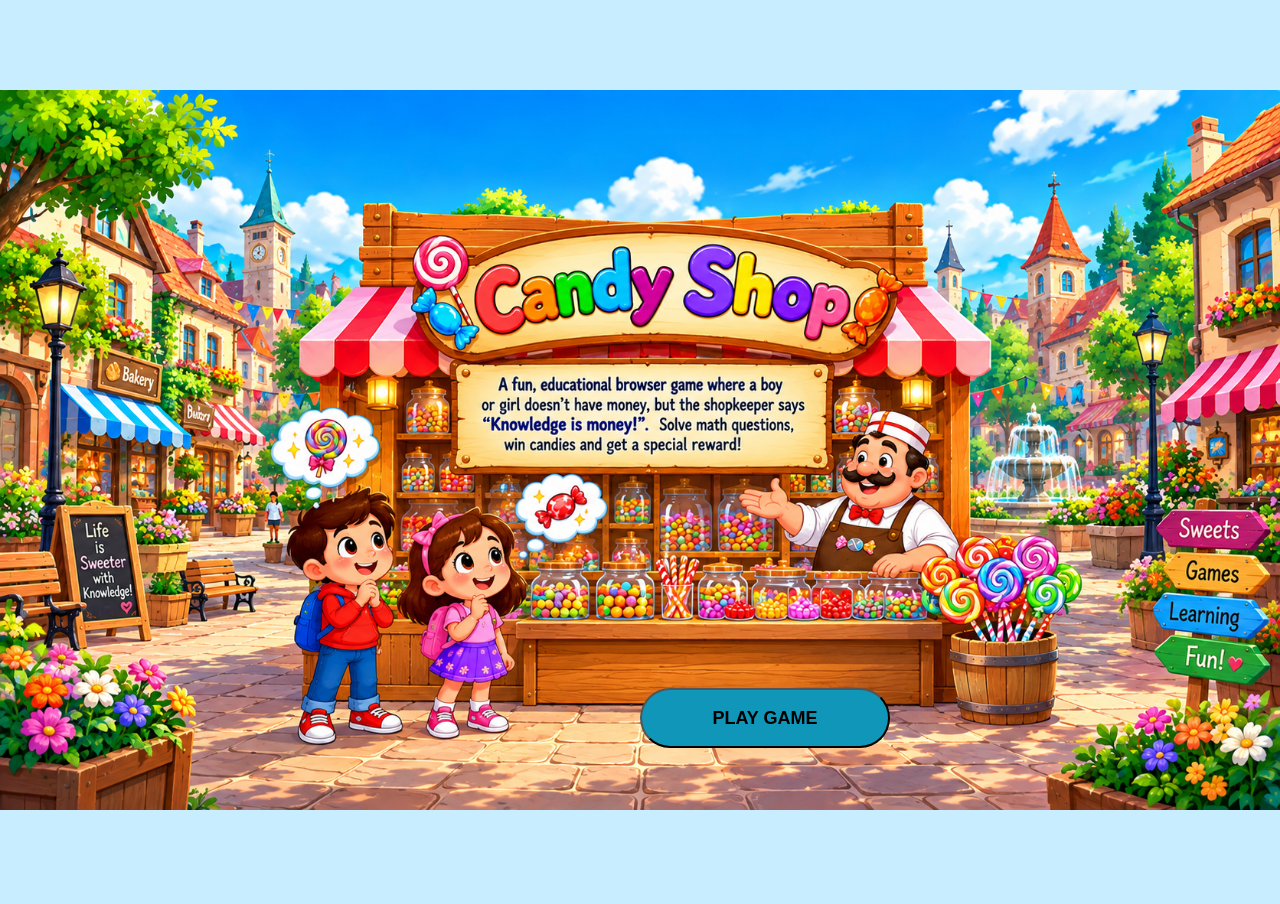
==== index.html @ 90012d56 "project day 1" ====
<!DOCTYPE html>
<html lang="en">
<head>
    <meta charset="UTF-8">
    <meta name="viewport" content="width=device-width, initial-scale=1.0">
    <title>Candy-shop game</title>
    <link rel="stylesheet" href="./css folder/style.css">
</head>
<body>

    <div id="startPage">
<img src="./images/Knowledge Is Money Candy Shop.png">
<button id="gameStart">PLAY GAME</button>
    </div>

   
    <script src="./js folder/script.js"></script>
    <script src="./js folder/mathquiz.js"></script>
    <script src="./js folder/mathQuizLogic.js"></script>
</body>
</html>
---- css folder/style.css ----
*{
    margin:0;
    padding:0;
    box-sizing: border-box;
         background-color:#C8EDFF;
}

#startPage{
    position:relative;
   
}

#startPage img{

    
    object-fit: contain;
    width: 100%;
    height:100vh;

}

#startPage button{

    background-color: #0f96b8;
    width:250px;
    height:60px;
    text-align: center;
    border-radius: 50px;
    color:black;
    font-weight:bold;
    font-size: large;
    font-family:sans-serif;
    
      margin-bottom: 20px;
 position: absolute;
 left:50%;
 bottom: 15%;
 
}
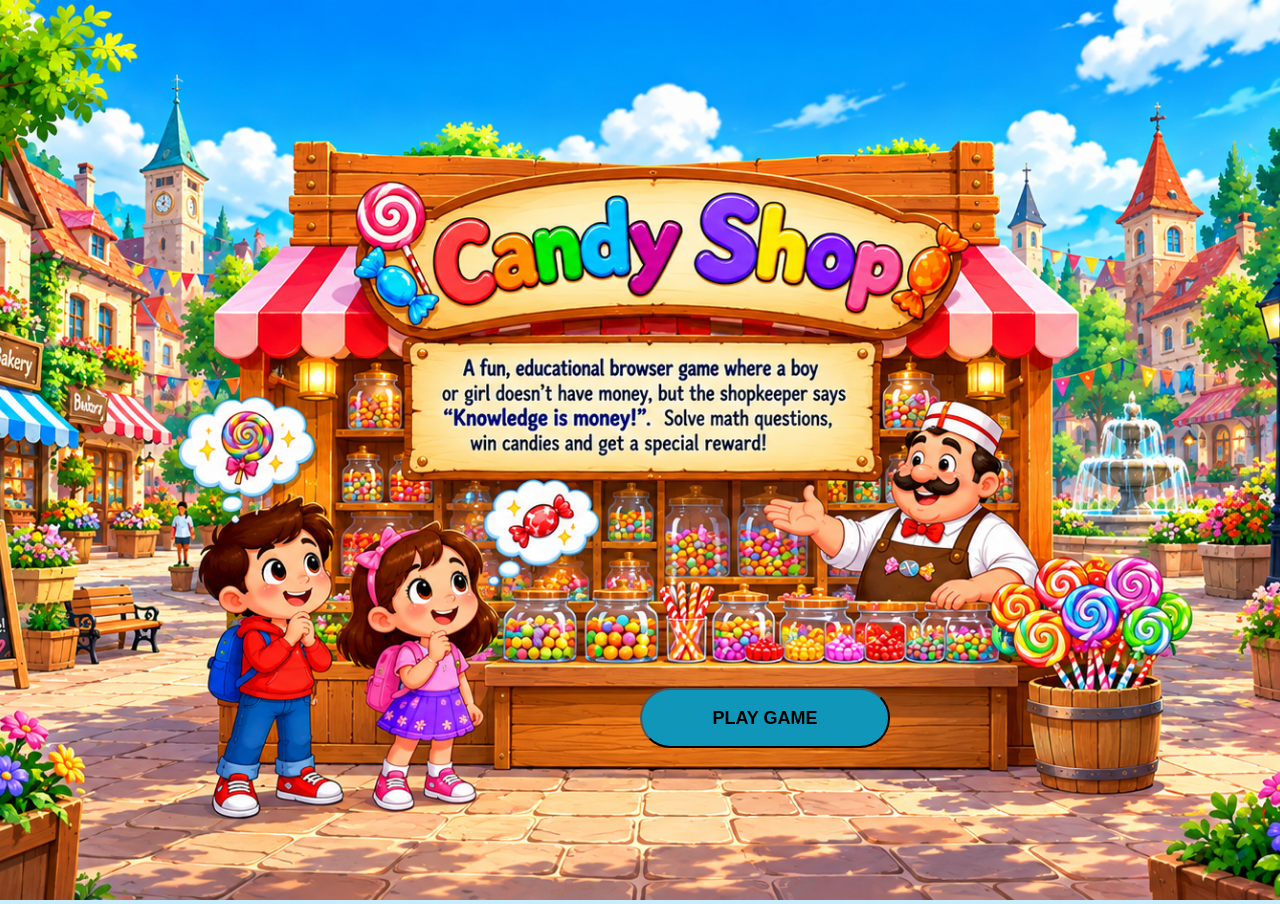
==== commit f64fc44a: "correct path from html files" ====
--- a/index.html
+++ b/index.html
@@ -5,11 +5,13 @@
     <meta name="viewport" content="width=device-width, initial-scale=1.0">
     <title>Candy-shop game</title>
     <link rel="stylesheet" href="./css folder/style.css">
+    <link rel="stylesheet" href="./css folder/shopEnter.css">
+    <link rel="stylesheet" href="./css folder/quizQuestions.css">
 </head>
 <body>
 
     <div id="startPage">
-<img src="./images/Knowledge Is Money Candy Shop.png">
+<img src="./assets/images/Knowledge Is Money Candy Shop.png">
 <button id="gameStart">PLAY GAME</button>
     </div>
 
--- a/css folder/style.css
+++ b/css folder/style.css
@@ -1,39 +1,36 @@
-*{
-    margin:0;
-    padding:0;
-    box-sizing: border-box;
-         background-color:#C8EDFF;
+* {
+  margin: 0;
+  padding: 0;
+  box-sizing: border-box;
 }
 
-#startPage{
-    position:relative;
-   
+body {
+  background-color: #c8edff;
 }
 
-#startPage img{
-
-    
-    object-fit: contain;
-    width: 100%;
-    height:100vh;
-
+#startPage {
+  position: relative;
 }
 
-#startPage button{
+#startPage img {
+  object-fit: cover;
+  width: 100%;
+  height: 100vh;
+}
 
-    background-color: #0f96b8;
-    width:250px;
-    height:60px;
-    text-align: center;
-    border-radius: 50px;
-    color:black;
-    font-weight:bold;
-    font-size: large;
-    font-family:sans-serif;
-    
-      margin-bottom: 20px;
- position: absolute;
- left:50%;
- bottom: 15%;
- 
-}+#startPage button {
+  background-color: #0f96b8;
+  width: 250px;
+  height: 60px;
+  text-align: center;
+  border-radius: 50px;
+  color: black;
+  font-weight: bold;
+  font-size: large;
+  font-family: sans-serif;
+
+  margin-bottom: 20px;
+  position: absolute;
+  left: 50%;
+  bottom: 15%;
+}
--- a/css folder/shopEnter.css
+++ b/css folder/shopEnter.css
@@ -0,0 +1,230 @@
+#candyShop {
+  position: relative;
+  width: 100%;
+  height: 100vh;
+}
+
+#candyShop > img {
+  width: 100%;
+  height: 100%;
+  object-fit: cover;
+}
+
+#duoImage {
+  position: absolute;
+  width: 500px;
+  height: 600px;
+  right: 18%;
+  bottom: 0.5%;
+  opacity: 0;
+  background-size: contain;
+  background-repeat: no-repeat;
+
+  background-color: transparent;
+  background-color: transparent;
+
+  background-image: url("../images/Candy\ Shop\ Welcome\ Duo.png");
+  transition: opacity 1.5s ease-in-out;
+}
+
+#boyImage {
+  position: absolute;
+  width: 170px;
+  height: 480px;
+  left: 22%;
+  bottom: 2%;
+  opacity: 1;
+  transform: translateX(-150px);
+  overflow: hidden;
+  background-image: url("../images/Cheerful\ Boy\ Walking\ with\ Backpack.png");
+  transition: opacity 0.6s ease-in-out;
+  background-color: transparent;
+}
+
+.boy-sprite {
+  width: 190px;
+  height: 507px;
+  background-image: url("../images/Eight-Frame\ Walking\ Boy\ Sprite\ Sheet.png");
+  background-repeat: no-repeat;
+  background-size: 1520px 507px;
+ 
+  background-color: transparent;
+}
+
+/* move boy like speedlight towards shopkeeper no leg moment */
+
+#boyImage.walking {
+  opacity: 1;
+  animation: enterShop 12s linear forwards;
+}
+
+/* only leg moment(switch 8 walking frames) */
+
+#boyImage.walking .boy-sprite {
+  animation: walkingFrames 1.2s steps(8) infinite;
+}
+
+
+
+@keyframes walkingFrames {
+  from {
+    background-position: 0 0;
+  }
+
+  to {
+    background-position: -1520px 0;
+  }
+}
+
+/*  Move boy from starting position to shopkeeper */
+
+@keyframes enterShop {
+  from {
+    transform: translateX(-150px);
+  }
+
+  to {
+    transform: translateX(800px);
+  }
+}
+
+/* speechbubble shopkeeper */
+
+.speechBubble {
+  position: absolute;
+  background-color: #fffdf5;
+  color: black;
+  border: 3px solid black;
+  border-radius: 35%;
+  padding: 20px;
+  width: 220px;
+  height: 110px;
+  text-align: center;
+  font-weight: bold;
+  right: 26%;
+  top: 57%;
+  font-size: 17px;
+  opacity: 0;
+  transition: opacity 0.6s ease-in-out;
+}
+
+.speechBubble::after {
+  content: "";
+  position: absolute;
+
+  width: 45px;
+  height: 35px;
+
+  background-color: #fffdf5;
+
+  border-right: 3px solid black;
+  border-bottom: 3px solid black;
+
+  border-radius: 0 0 100% 0;
+
+  bottom: -14px;
+  right: -22px;
+
+  transform: rotate(36deg);
+  opacity: 1;
+}
+
+/* speechBubble boy when saw candies */
+
+.speechBubbleboy {
+  position: absolute;
+  background-color: #fffdf5;
+  color: black;
+  border: 3px solid black;
+  border-radius: 35%;
+  padding: 20px;
+  width: 220px;
+  height: 100px;
+  text-align: center;
+  font-weight: bold;
+  left: 22%;
+  top: 71%;
+  font-size: 17px;
+  opacity: 1;
+  transition: opacity 0.6s ease-in-out;
+}
+
+.speechBubbleboy::after {
+  content: "";
+  position: absolute;
+
+  width: 25px;
+  height: 25px;
+
+  background-color: #fffdf5;
+
+  border-bottom: 3px solid black;
+
+  border-radius: 0 0 100% 0;
+
+  bottom: 12px;
+  left: -5px;
+
+  transform: rotate(45deg);
+}
+
+/* boy speechbubble donot have money */
+
+.boyVoiceDuoConversationBubble {
+  position: absolute;
+  background-color: white;
+  color: black;
+  border: 3px solid black;
+  border-radius: 35%;
+  padding: 20px;
+  width: 190px;
+  height: 100px;
+  text-align: center;
+  font-weight: bold;
+  left: 68%;
+  top: 66%;
+  font-size: 17px;
+  opacity: 0;
+  transition: opacity 0.6s ease-in-out;
+}
+
+/* speechbubble for shopkeeper no problem knowledge money. */
+
+.speechBubbleShopkeeperDuoConversation {
+  position: absolute;
+  background-color: #fffdf5;
+  color: black;
+  border: 3px solid black;
+  border-radius: 35%;
+  padding: 18px;
+  width: 220px;
+  height: 110px;
+  text-align: center;
+  font-weight: bold;
+  right: 26%;
+  top: 57%;
+  font-size: 17px;
+  opacity: 0;
+  transition: opacity 0.6s ease-in-out;
+}
+
+.speechBubbleShopkeeperDuoConversation::after {
+  content: "";
+  position: absolute;
+
+  width: 45px;
+  height: 35px;
+
+  background-color: #fffdf5;
+
+  border-right: 3px solid black;
+  border-bottom: 3px solid black;
+
+  border-radius: 0 0 100% 0;
+
+  bottom: -14px;
+  right: -22px;
+
+  transform: rotate(36deg);
+  opacity: 1;
+}
--- a/css folder/quizQuestions.css
+++ b/css folder/quizQuestions.css
@@ -0,0 +1,192 @@
+#mathQuestions {
+  width: 600px;
+  background-color: #d9f7ef;
+  height: 200px;
+  top: 620px;
+  position: absolute;
+  left: 600px;
+  border-radius: 50px;
+  padding: 20px;
+  font-weight: bolder;
+  font-size: 30px;
+  border: 4px solid #168c80;
+  text-align: center;
+  color: #15594d;
+  transition: opacity 2.5s ease-in-out;
+}
+
+#shopkeeperImage img {
+  position: absolute;
+  width: 500px;
+  height: 600px;
+  right: 34%;
+  bottom: 1%;
+  background-color: transparent;
+  transition: opacity 2.5s ease-in-out;
+}
+
+#questionText {
+  display: inline-block;
+  width: 200px;
+  height: auto;
+  text-align: center;
+  background-color: white;
+  color: #e85d3f;
+  border: 2px solid #168c80;
+  border-radius: 18px;
+
+  font-size: 36px;
+}
+
+#answerText {
+  color: #e85d3f;
+}
+
+.questionBlock {
+  font-size: 30px;
+  font-weight: bolder;
+  text-align: center;
+  margin-bottom: 15px;
+  background-color: transparent;
+}
+
+.userInput input{
+  font-size: 20px;
+  font-weight: bolder;
+  text-align: center;
+ position:absolute;
+  background-color: #d9f7ef;
+  color:#e85d3f;
+ 
+    border: 2px solid #168c80;
+      width: 250px;
+  height: 50px;
+    border-radius: 50px;
+    left:32%;
+bottom:20%;
+transition: opacity 2.5s ease-in-out;
+}
+
+.userInput input::placeholder {
+  color: #e85d3f;
+}
+
+.userInput button{
+  font-size: 20px;
+  font-weight: bolder;
+  text-align: center;
+ position:absolute;
+  background-color: white;
+  color:#e85d3f;
+ 
+    border: 2px solid #168c80;
+      width: 100px;
+  height: 50px;
+    border-radius: 50px;
+    left:35%;
+bottom:14%;
+transition: opacity 2.5s ease-in-out;
+}
+
+#boyQuizImage img {
+  position: absolute;
+  width: 270px;
+  height: 480px;
+  left: 12%;
+  bottom: 6%;
+  opacity: 1;
+}
+
+#speechBubbleboyQuizImage {
+  position: absolute;
+  background-color: #d9f7ef;
+  color: rgb(18, 68, 25);
+  border: 3px solid black;
+  border-radius: 35%;
+  padding: 20px;
+  width: 120px;
+  height: 100px;
+  text-align: center;
+  font-weight: bold;
+  left: 22%;
+  top: 62%;
+  font-size: 17px;
+  opacity: 0;
+}
+
+#speechBubbleboyQuizImage::after {
+  content: "";
+  position: absolute;
+
+  width: 25px;
+  height: 25px;
+
+  background-color: #d9f7ef;
+
+  border-bottom: 3px solid black;
+
+  border-radius: 0 0 100% 0;
+
+  bottom: 12px;
+  left: -5px;
+
+  transform: rotate(45deg);
+}
+
+#boyThinkingImage img {
+  position: absolute;
+  width: 370px;
+  height: 480px;
+  left: 12%;
+  bottom: 6%;
+  opacity: 1;
+}
+
+#scoreboard {
+  position: absolute;
+  width: 240px;
+  padding: 9px;
+  height: auto;
+  text-align: center;
+  background-color: #fff1a8;
+  color: #8b3d70;
+  border: 2px solid #d94f91;
+  border-radius: 18px;
+  bottom: 780px;
+  font-size: 36px;
+  left: 220px;
+  font-weight: bold;
+  transition: opacity 2.5s ease-in-out;
+}
+
+#userScoreboard{
+
+   position: absolute;
+  width: 220px;
+  padding: 9px;
+  height: auto;
+  text-align: center;
+  background-color: #fff1a8;
+  color: #8b3d70;
+  border: 2px solid #d94f91;
+  border-radius: 18px;
+  bottom: 280px;
+  font-size: 36px;
+  left: 1100px;
+  font-weight: bold;
+  transition: opacity 2.5s ease-in-out;
+}
+
+
+#candyFlossImage {
+  position: fixed;
+  width: 1500px;
+  height: auto;
+  left: 30%;
+  top: 1%;
+  bottom: 5%;
+  opacity: 0;
+  transition: opacity 2.5s ease-in-out;
+}
+
+
